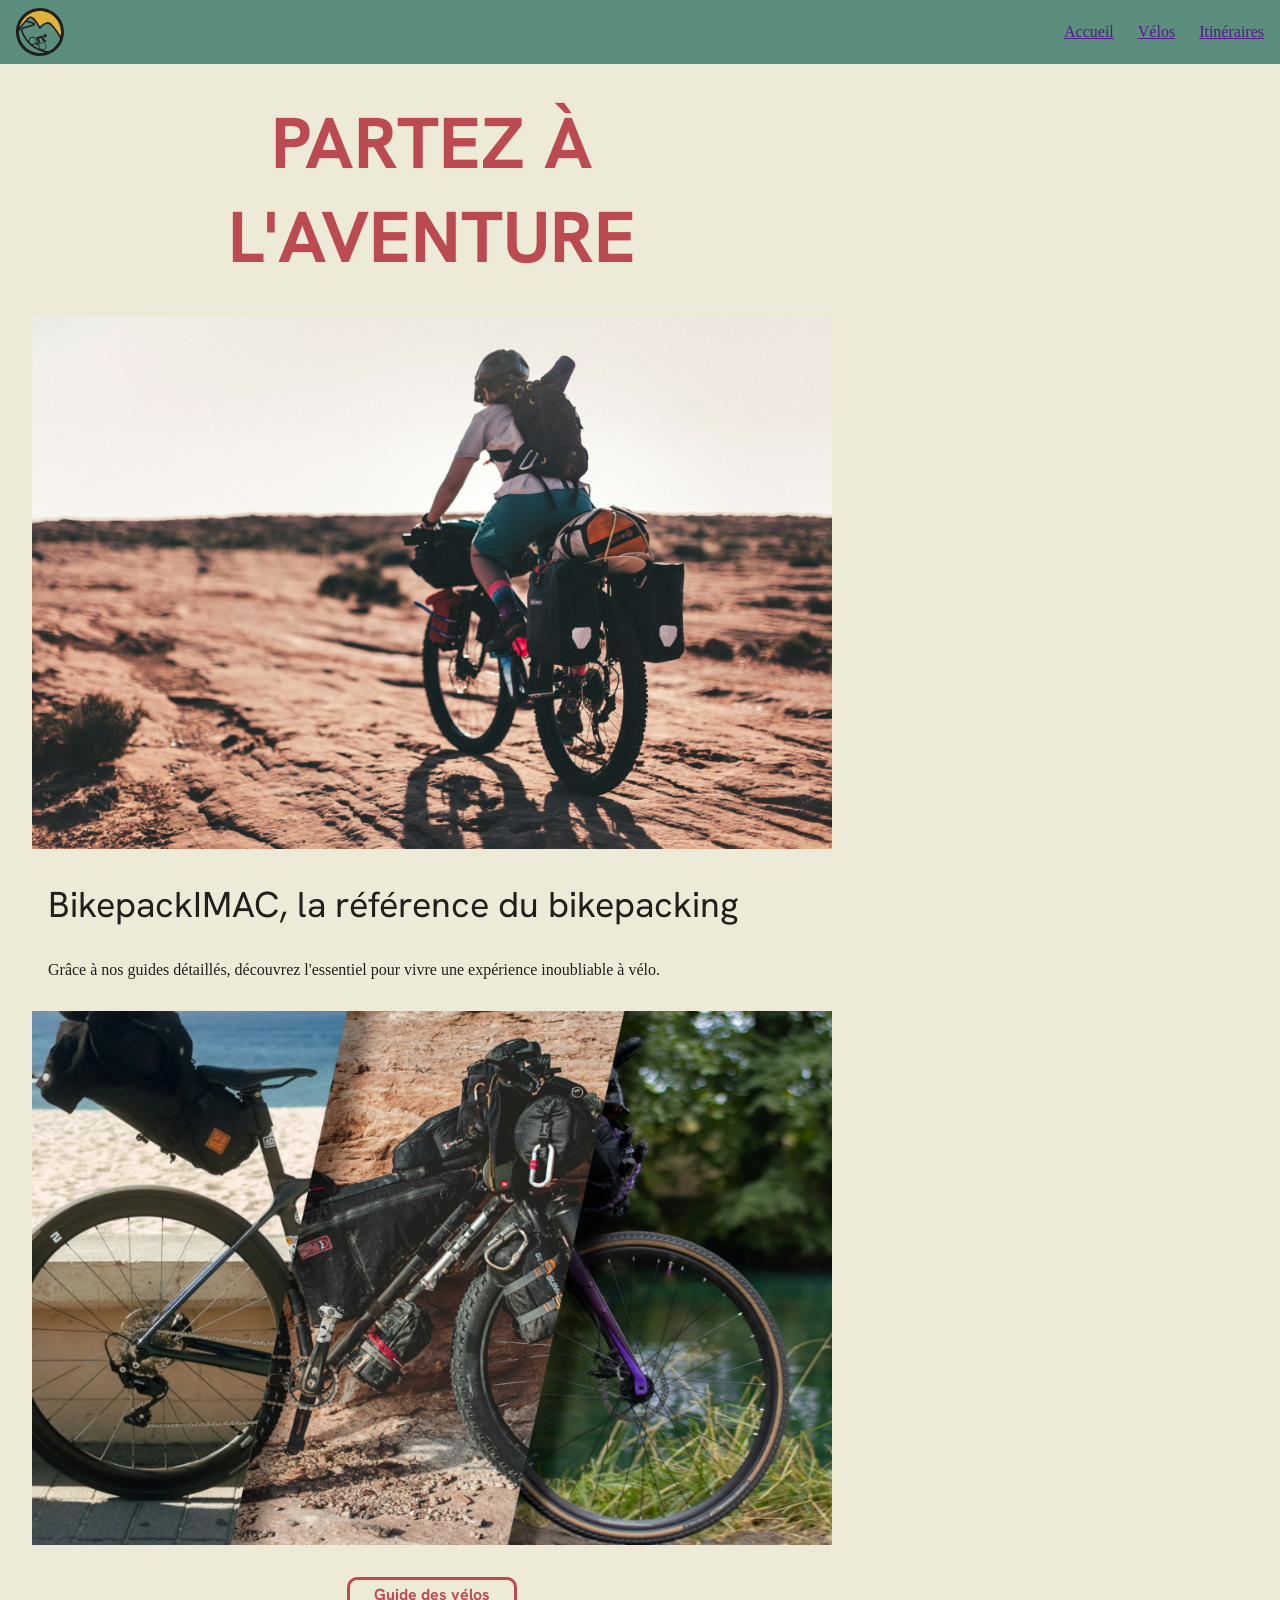
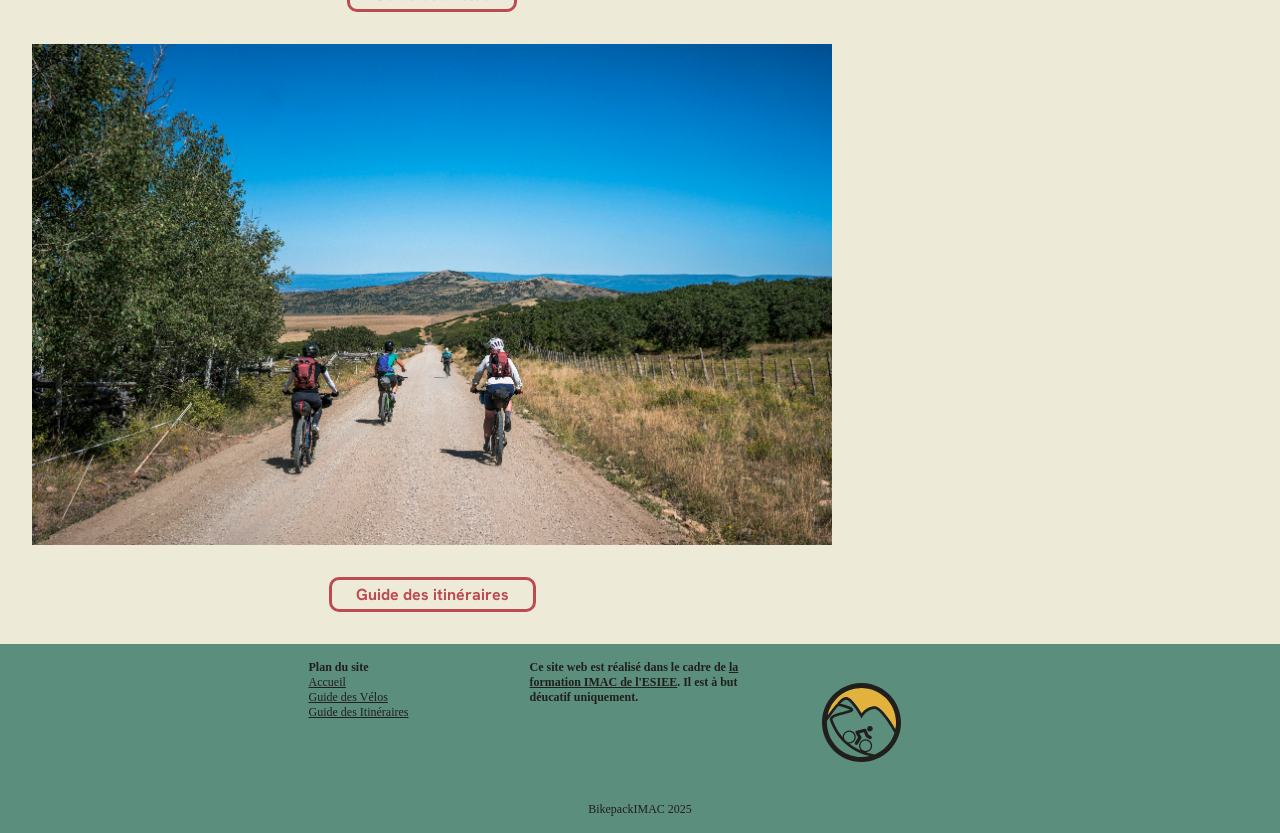
==== src/html/index.html @ bb57b615 "Componentes + index" ====
<!DOCTYPE html>
<html lang="fr-FR">
    <head>
        <meta charset="UTF-8" />
        <meta name="viewport" content="width=device-width, initial-scale=1" />
        <link rel="stylesheet" href="../css/index.css" />
        <title>BikepackIMAC</title>
    </head>
    <body>
        <header>
            <img id="logoHeader" src="../assets/img/logo.svg" />
            <nav id="navHeader">
                <a href="" target="_self">Accueil</a>
                <!-- TODO: insert link-->
                <a href="" target="_self">Vélos</a>
                <!-- TODO: insert link-->
                <a href="" target="_self">Itinéraires</a>
                <!-- TODO: insert link-->
            </nav>
        </header>

        <main>
            <h1 class="bigred" id="title">Partez à l'aventure</h1>

            <img src="../assets/img/illustration_bike-desert.jpg" />

            <h2>BikepackIMAC, la référence du bikepacking</h2>

            <p>
                Grâce à nos guides détaillés, découvrez l'essentiel pour vivre
                une expérience inoubliable à vélo.
            </p>

            <img src="../assets/img/3_bikes.webp" />

            <a class="btn">Guide des vélos</a>

            <img src="../assets/img/illustration_itineraires.jpg" />

            <a class="btn">Guide des itinéraires</a>
        </main>

        <footer>
            <div id="footerContainer">
                <div id="footerSubgrid">
                    <div id="fsg1">
                        <p>Plan du site</p>
                        <nav id="navFooter">
                            <a class="textsmall" href="" target="_self"
                                >Accueil</a
                            >
                            <!-- TODO: insert link-->
                            <a class="textsmall" href="" target="_self"
                                >Guide des Vélos</a
                            >
                            <!-- TODO: insert link-->
                            <a class="textsmall" href="" target="_self"
                                >Guide des Itinéraires</a
                            >
                            <!-- TODO: insert link-->
                        </nav>
                    </div>
                    <div id="fsg2">
                        <p>
                            Ce site web est réalisé dans le cadre de
                            <u>la formation IMAC de l'ESIEE</u>. Il est à but
                            déucatif uniquement.
                        </p>
                    </div>
                    <div id="fsg3">
                        <img id="logoFooter" src="../assets/img/logo.svg" />
                    </div>
                </div>

                <p id="credits" class="textsmall">BikepackIMAC 2025</p>
            </div>
        </footer>
    </body>
</html>
---- src/css/index.css ----
@import url(../css/main.css);

/*TODO: make stuff duh*/
main {
    display: flex;
    flex-direction: column;
    justify-content: center;
    justify-self: center;
    align-items: center;
    gap: 32px;
    padding: 32px;

    width: 800px;
}

#title {
    font-size: 72px;
    text-transform: uppercase;
    width: 571px;
    text-align: center;
}

main > img {
    object-fit: contain;
    width: 100%;
}

main > p,
main > h2 {
    margin-inline: 16px;
    text-align: left;
    align-self: start;
}
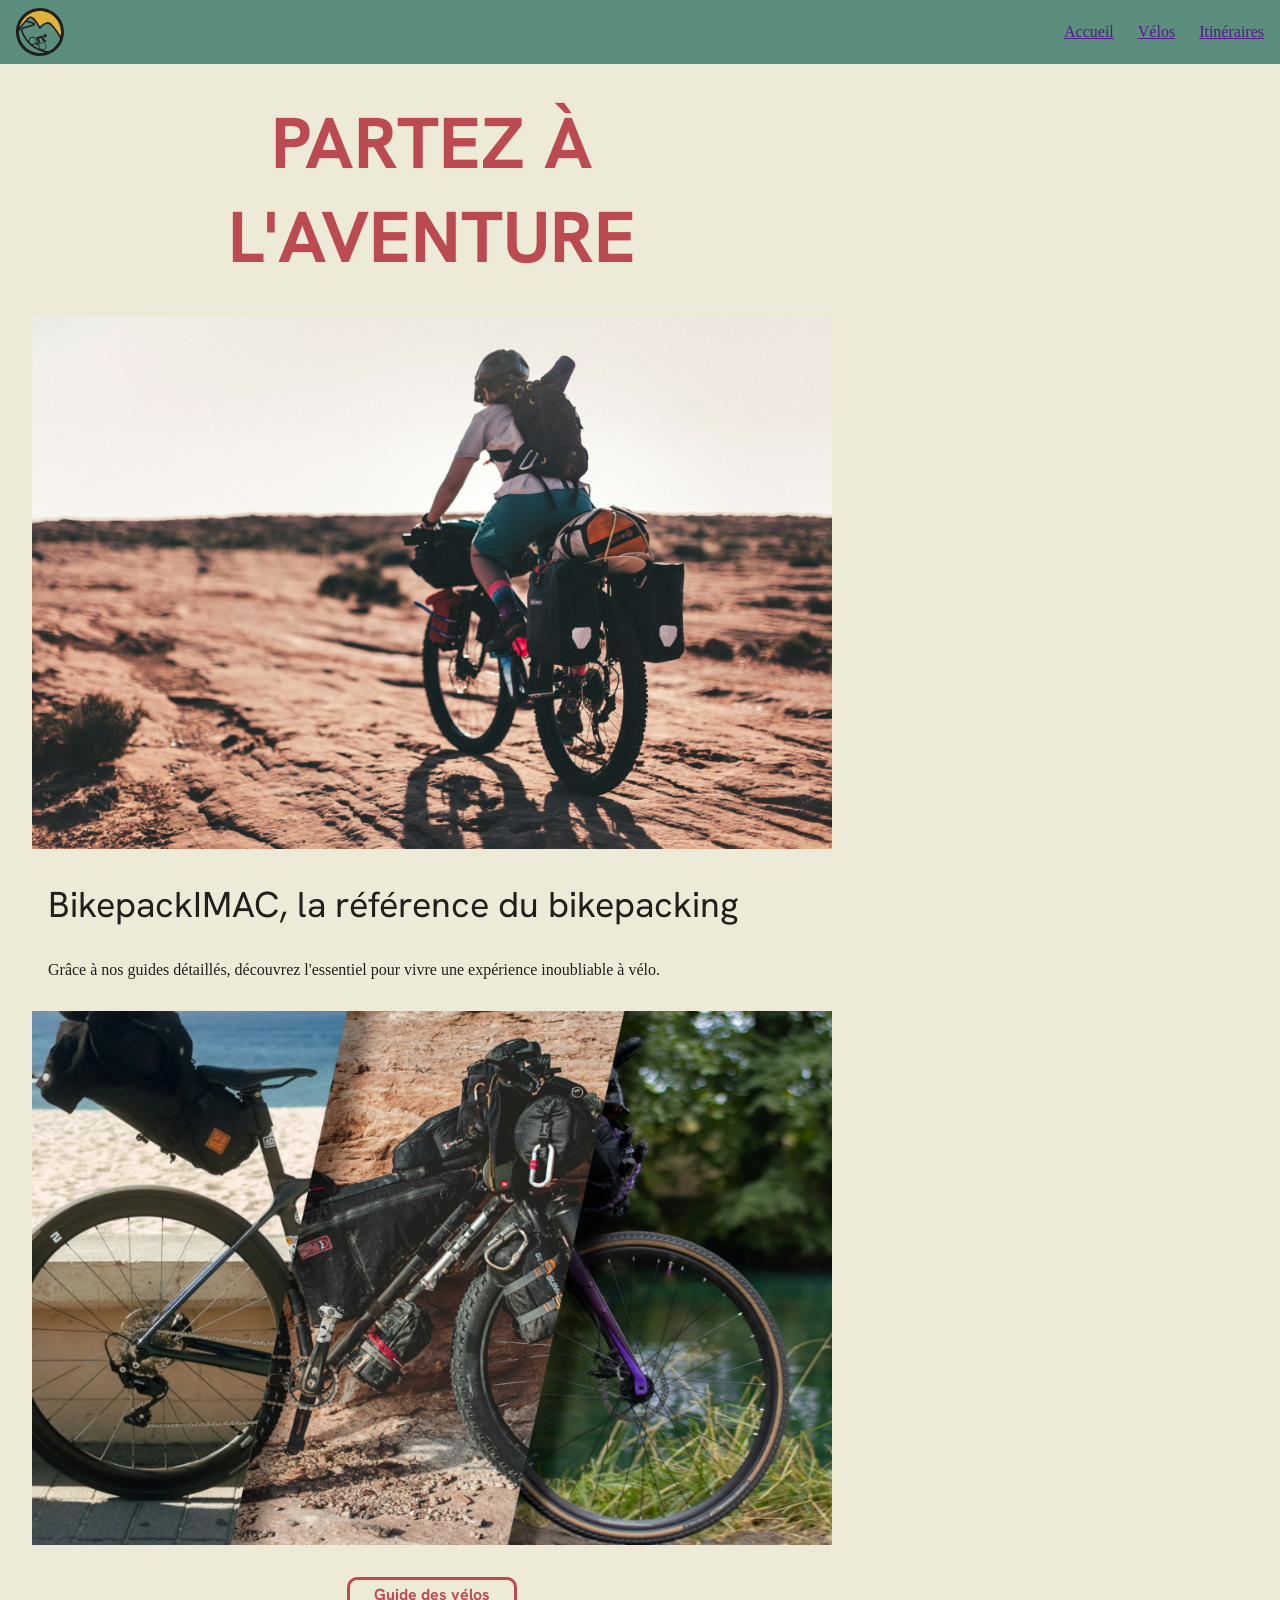
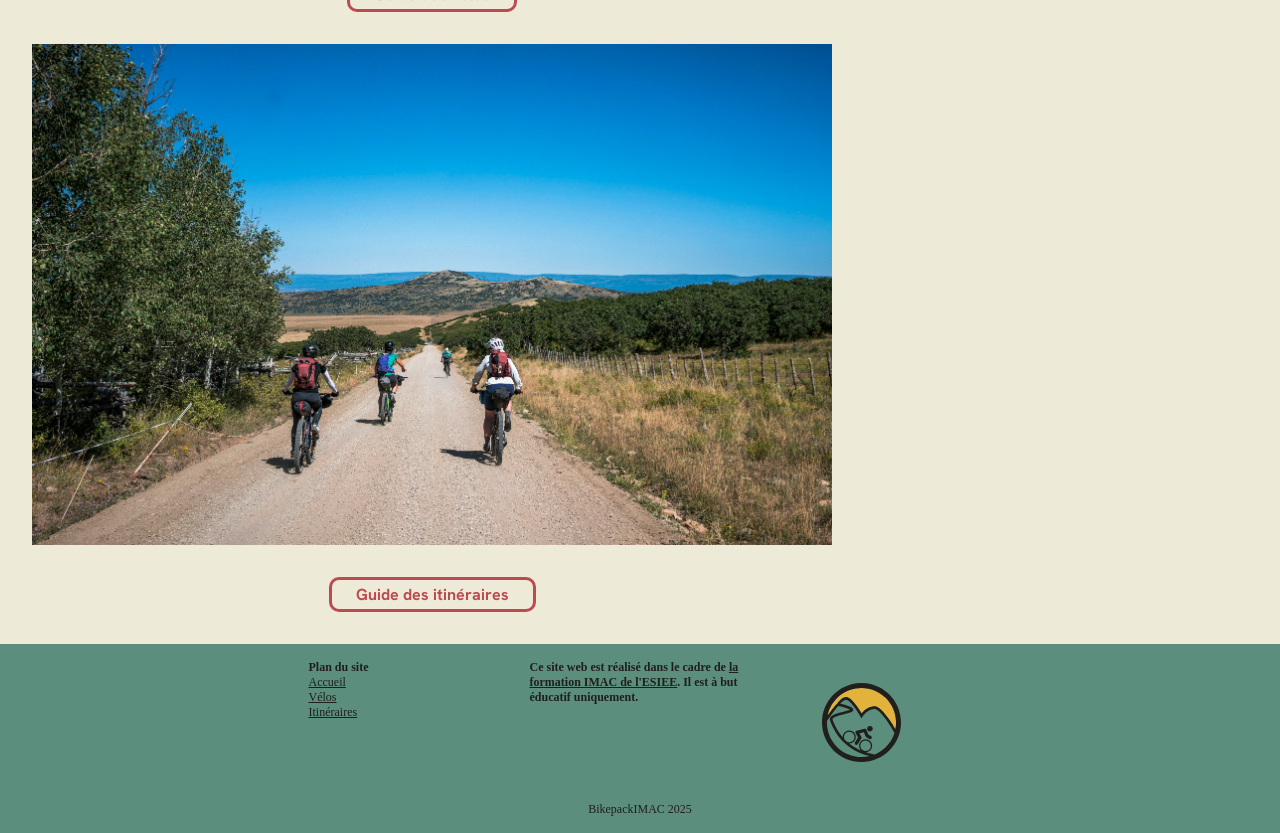
==== commit 4df94548: "semantic + renamed palette" ====
--- a/src/html/index.html
+++ b/src/html/index.html
@@ -3,18 +3,21 @@
     <head>
         <meta charset="UTF-8" />
         <meta name="viewport" content="width=device-width, initial-scale=1" />
+        <link rel="icon" type="image/svg+xml" href="../assets/img/logo.svg" />
         <link rel="stylesheet" href="../css/index.css" />
         <title>BikepackIMAC</title>
     </head>
     <body>
         <header>
-            <img id="logoHeader" src="../assets/img/logo.svg" />
+            <img id="logoHeader" src="../assets/img/logo.svg" alt="" />
             <nav id="navHeader">
-                <a href="" target="_self">Accueil</a>
+                <a href="" title="Revenir à l'accueil"> Accueil </a>
                 <!-- TODO: insert link-->
-                <a href="" target="_self">Vélos</a>
+                <a href="" title="Accéder au guide des vélos"> Vélos </a>
                 <!-- TODO: insert link-->
-                <a href="" target="_self">Itinéraires</a>
+                <a href="" title="Accéder au guide des itinéraires">
+                    Itinéraires
+                </a>
                 <!-- TODO: insert link-->
             </nav>
         </header>
@@ -22,7 +25,7 @@
         <main>
             <h1 class="bigred" id="title">Partez à l'aventure</h1>
 
-            <img src="../assets/img/illustration_bike-desert.jpg" />
+            <img src="../assets/img/illustration_bike-desert.jpg" alt="" />
 
             <h2>BikepackIMAC, la référence du bikepacking</h2>
 
@@ -31,13 +34,19 @@
                 une expérience inoubliable à vélo.
             </p>
 
-            <img src="../assets/img/3_bikes.webp" />
+            <img src="../assets/img/3_bikes.webp" alt="" />
 
-            <a class="btn">Guide des vélos</a>
+            <a class="btn" title="Accéder au guide des vélos">
+                Guide des vélos
+            </a>
+            <!-- TODO: insert link-->
 
-            <img src="../assets/img/illustration_itineraires.jpg" />
+            <img src="../assets/img/illustration_itineraires.jpg" alt="" />
 
-            <a class="btn">Guide des itinéraires</a>
+            <a class="btn" title="Accéder au guide des itinéraires">
+                Guide des itinéraires
+            </a>
+            <!-- TODO: insert link-->
         </main>
 
         <footer>
@@ -46,29 +55,44 @@
                     <div id="fsg1">
                         <p>Plan du site</p>
                         <nav id="navFooter">
-                            <a class="textsmall" href="" target="_self"
-                                >Accueil</a
+                            <a
+                                href=""
+                                class="textsmall"
+                                title="Revenir à l'accueil"
                             >
+                                Accueil
+                            </a>
                             <!-- TODO: insert link-->
-                            <a class="textsmall" href="" target="_self"
-                                >Guide des Vélos</a
+                            <a
+                                href=""
+                                class="textsmall"
+                                title="Accéder au guide des vélos"
                             >
+                                Vélos
+                            </a>
                             <!-- TODO: insert link-->
-                            <a class="textsmall" href="" target="_self"
-                                >Guide des Itinéraires</a
+                            <a
+                                href=""
+                                class="textsmall"
+                                title="Accéder au guide des itinéraires"
                             >
-                            <!-- TODO: insert link-->
+                                Itinéraires
+                            </a>
                         </nav>
                     </div>
                     <div id="fsg2">
                         <p>
                             Ce site web est réalisé dans le cadre de
                             <u>la formation IMAC de l'ESIEE</u>. Il est à but
-                            déucatif uniquement.
+                            éducatif uniquement.
                         </p>
                     </div>
                     <div id="fsg3">
-                        <img id="logoFooter" src="../assets/img/logo.svg" />
+                        <img
+                            id="logoFooter"
+                            src="../assets/img/logo.svg"
+                            alt=""
+                        />
                     </div>
                 </div>
 
--- a/src/css/index.css
+++ b/src/css/index.css
@@ -1,17 +1,6 @@
 @import url(../css/main.css);
 
 /*TODO: make stuff duh*/
-main {
-    display: flex;
-    flex-direction: column;
-    justify-content: center;
-    justify-self: center;
-    align-items: center;
-    gap: 32px;
-    padding: 32px;
-
-    width: 800px;
-}
 
 #title {
     font-size: 72px;
@@ -19,15 +8,3 @@
     width: 571px;
     text-align: center;
 }
-
-main > img {
-    object-fit: contain;
-    width: 100%;
-}
-
-main > p,
-main > h2 {
-    margin-inline: 16px;
-    text-align: left;
-    align-self: start;
-}
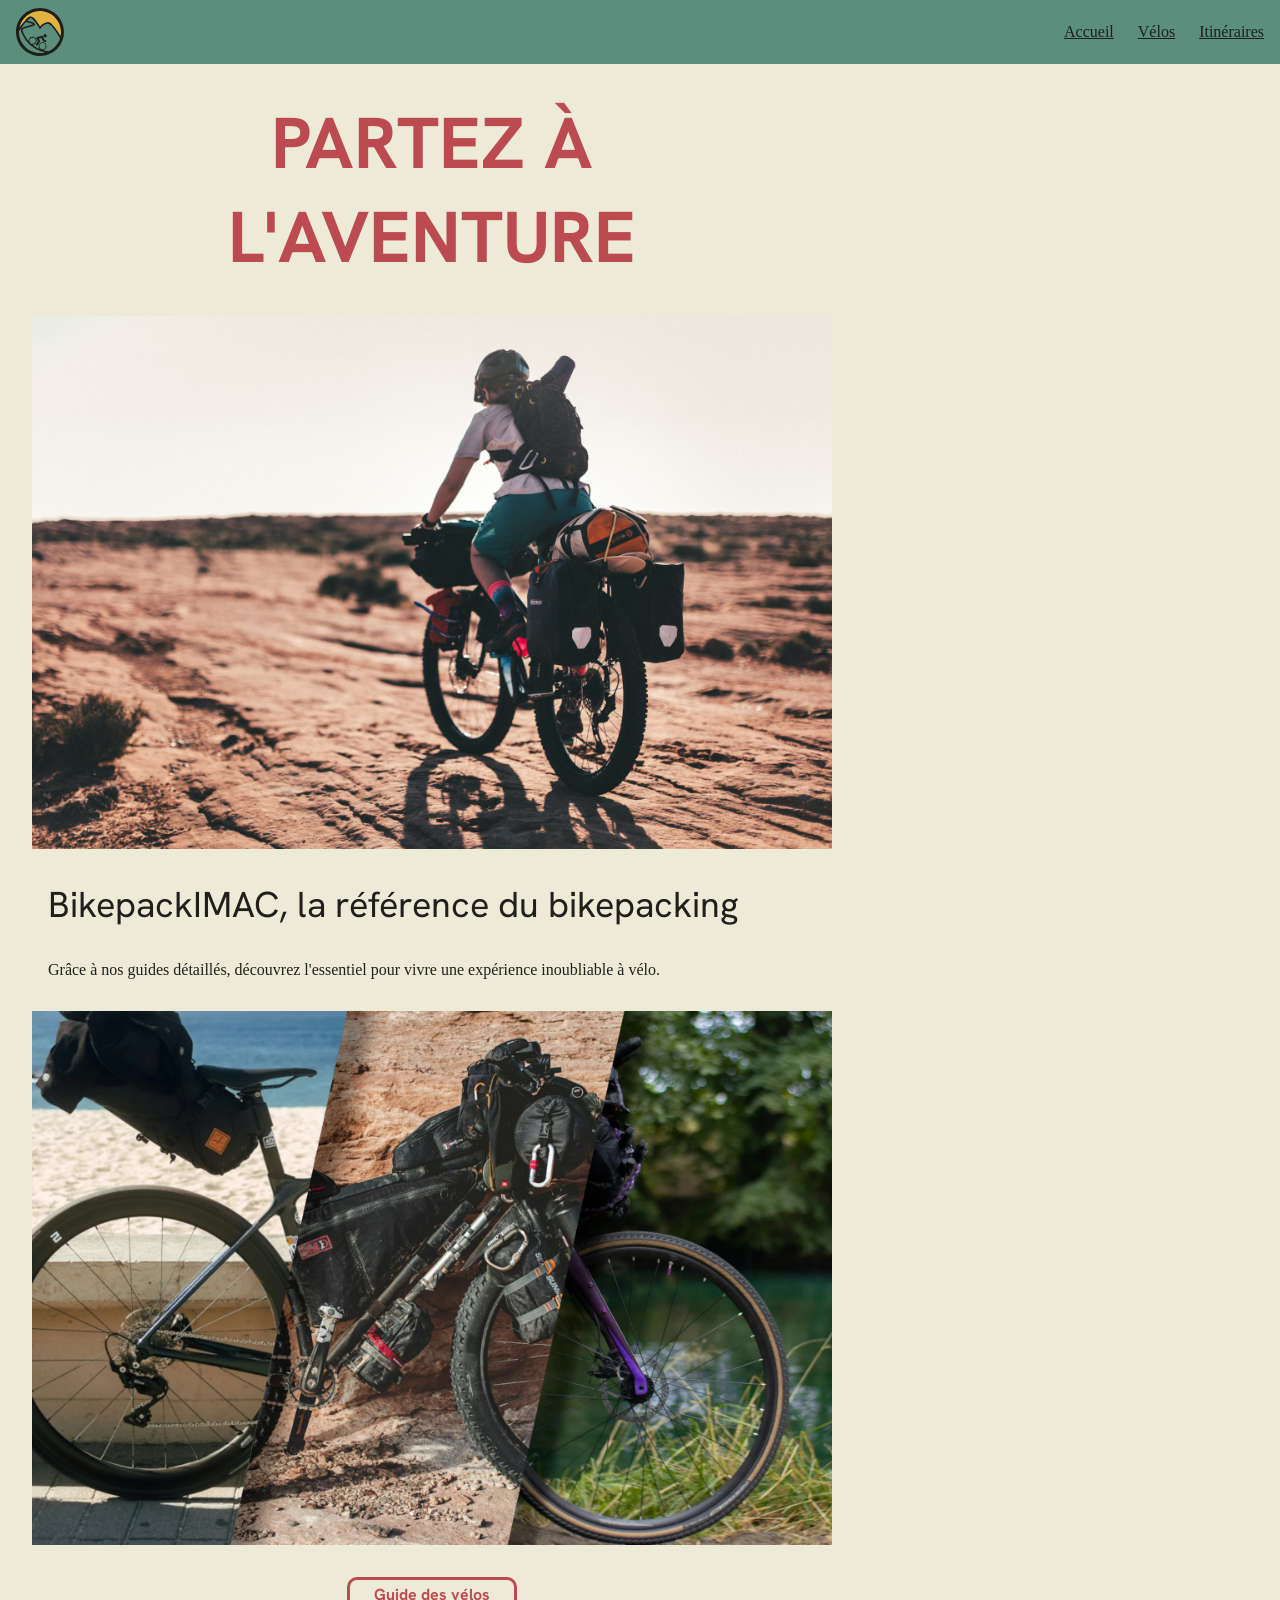
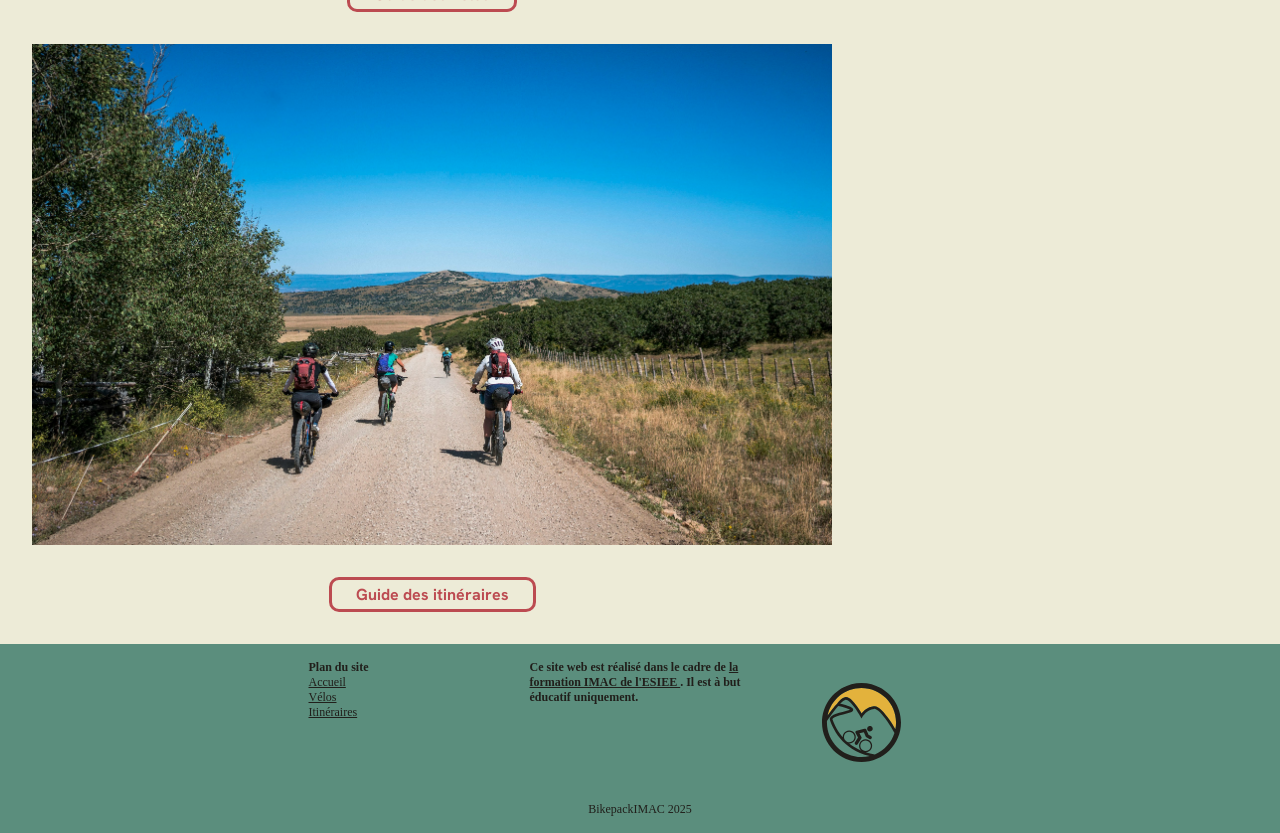
==== commit ce23518b: "maj finale (revoir semantique)" ====
--- a/src/html/index.html
+++ b/src/html/index.html
@@ -4,21 +4,25 @@
         <meta charset="UTF-8" />
         <meta name="viewport" content="width=device-width, initial-scale=1" />
         <link rel="icon" type="image/svg+xml" href="../assets/img/logo.svg" />
-        <link rel="stylesheet" href="../css/index.css" />
+        <link rel="stylesheet" href="../css/pages/index.css" />
         <title>BikepackIMAC</title>
     </head>
     <body>
         <header>
             <img id="logoHeader" src="../assets/img/logo.svg" alt="" />
             <nav id="navHeader">
-                <a href="" title="Revenir à l'accueil"> Accueil </a>
-                <!-- TODO: insert link-->
-                <a href="" title="Accéder au guide des vélos"> Vélos </a>
-                <!-- TODO: insert link-->
-                <a href="" title="Accéder au guide des itinéraires">
+                <a href="../html/index.html" title="Revenir à l'accueil">
+                    Accueil
+                </a>
+                <a href="../html/velos.html" title="Accéder au guide des vélos">
+                    Vélos
+                </a>
+                <a
+                    href="../html/itineraires.html"
+                    title="Accéder au guide des itinéraires"
+                >
                     Itinéraires
                 </a>
-                <!-- TODO: insert link-->
             </nav>
         </header>
 
@@ -36,7 +40,11 @@
 
             <img src="../assets/img/3_bikes.webp" alt="" />
 
-            <a class="btn" title="Accéder au guide des vélos">
+            <a
+                class="btn"
+                href="../html/velos.html"
+                title="Accéder au guide des vélos"
+            >
                 Guide des vélos
             </a>
             <!-- TODO: insert link-->
@@ -56,7 +64,7 @@
                         <p>Plan du site</p>
                         <nav id="navFooter">
                             <a
-                                href=""
+                                href="../html/index.html"
                                 class="textsmall"
                                 title="Revenir à l'accueil"
                             >
@@ -64,7 +72,7 @@
                             </a>
                             <!-- TODO: insert link-->
                             <a
-                                href=""
+                                href="../html/velos.html"
                                 class="textsmall"
                                 title="Accéder au guide des vélos"
                             >
@@ -72,7 +80,7 @@
                             </a>
                             <!-- TODO: insert link-->
                             <a
-                                href=""
+                                href="../html/itineraires.html"
                                 class="textsmall"
                                 title="Accéder au guide des itinéraires"
                             >
@@ -83,8 +91,14 @@
                     <div id="fsg2">
                         <p>
                             Ce site web est réalisé dans le cadre de
-                            <u>la formation IMAC de l'ESIEE</u>. Il est à but
-                            éducatif uniquement.
+                            <a
+                                href="https://www.esiee.fr/formations/ingenieur/filieres/imac"
+                                target="_blank"
+                                title="Nouvel onglet - Formation d'ingénieur IMAC | ESIEE Paris"
+                            >
+                                la formation IMAC de l'ESIEE
+                            </a>
+                            . Il est à but éducatif uniquement.
                         </p>
                     </div>
                     <div id="fsg3">
--- a/src/css/pages/index.css
+++ b/src/css/pages/index.css
@@ -0,0 +1,15 @@
+@import url(../../css/base.css);
+
+#title {
+    font-size: 72px;
+    width: 571px;
+    text-align: center;
+    align-self: center;
+}
+
+@media screen and (max-width: 412px) and (max-height: 917px) {
+    #title {
+        font-size: 48px;
+        width: auto;
+    }
+}
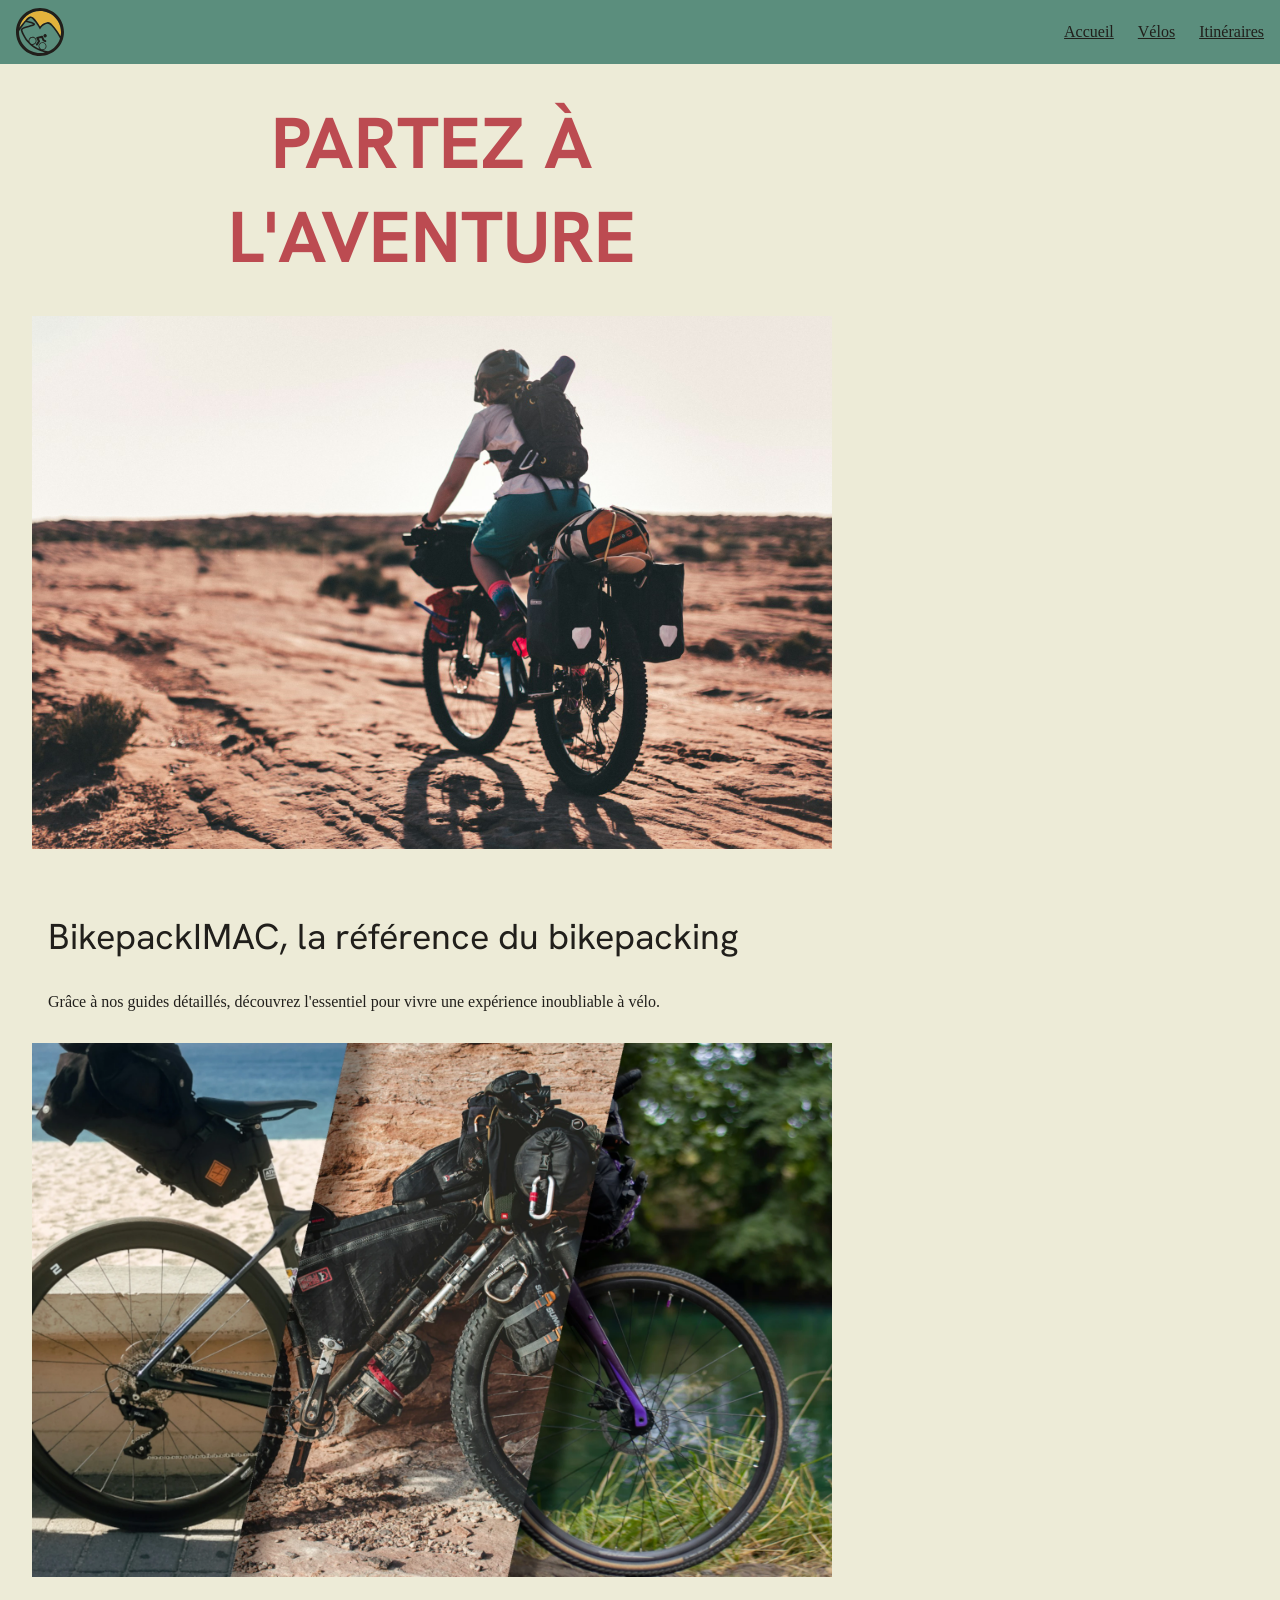
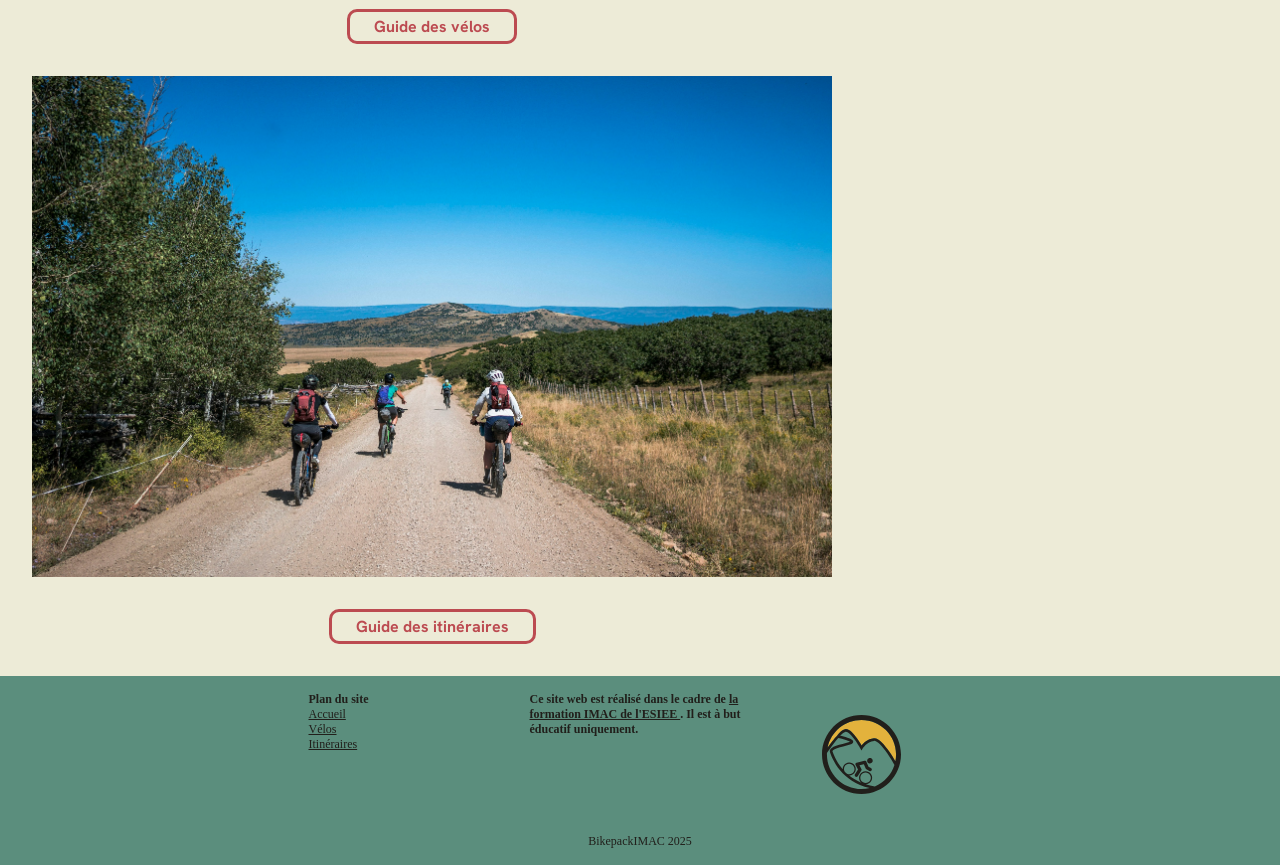
==== commit d6b5c398: "cleanup" ====
--- a/src/html/index.html
+++ b/src/html/index.html
@@ -10,7 +10,7 @@
     <body>
         <header>
             <img id="logoHeader" src="../assets/img/logo.svg" alt="" />
-            <nav id="navHeader">
+            <nav id="navHeader" aria-label="Navigation principale">
                 <a href="../html/index.html" title="Revenir à l'accueil">
                     Accueil
                 </a>
@@ -31,7 +31,7 @@
 
             <img src="../assets/img/illustration_bike-desert.jpg" alt="" />
 
-            <h2>BikepackIMAC, la référence du bikepacking</h2>
+            <h2 class="medium">BikepackIMAC, la référence du bikepacking</h2>
 
             <p>
                 Grâce à nos guides détaillés, découvrez l'essentiel pour vivre
@@ -47,14 +47,16 @@
             >
                 Guide des vélos
             </a>
-            <!-- TODO: insert link-->
 
             <img src="../assets/img/illustration_itineraires.jpg" alt="" />
 
-            <a class="btn" title="Accéder au guide des itinéraires">
+            <a
+                class="btn"
+                href="../html/itineraires.html"
+                title="Accéder au guide des itinéraires"
+            >
                 Guide des itinéraires
             </a>
-            <!-- TODO: insert link-->
         </main>
 
         <footer>
@@ -62,7 +64,7 @@
                 <div id="footerSubgrid">
                     <div id="fsg1">
                         <p>Plan du site</p>
-                        <nav id="navFooter">
+                        <nav id="navFooter" aria-label="Navigation secondaire">
                             <a
                                 href="../html/index.html"
                                 class="textsmall"
@@ -70,7 +72,6 @@
                             >
                                 Accueil
                             </a>
-                            <!-- TODO: insert link-->
                             <a
                                 href="../html/velos.html"
                                 class="textsmall"
@@ -78,7 +79,6 @@
                             >
                                 Vélos
                             </a>
-                            <!-- TODO: insert link-->
                             <a
                                 href="../html/itineraires.html"
                                 class="textsmall"
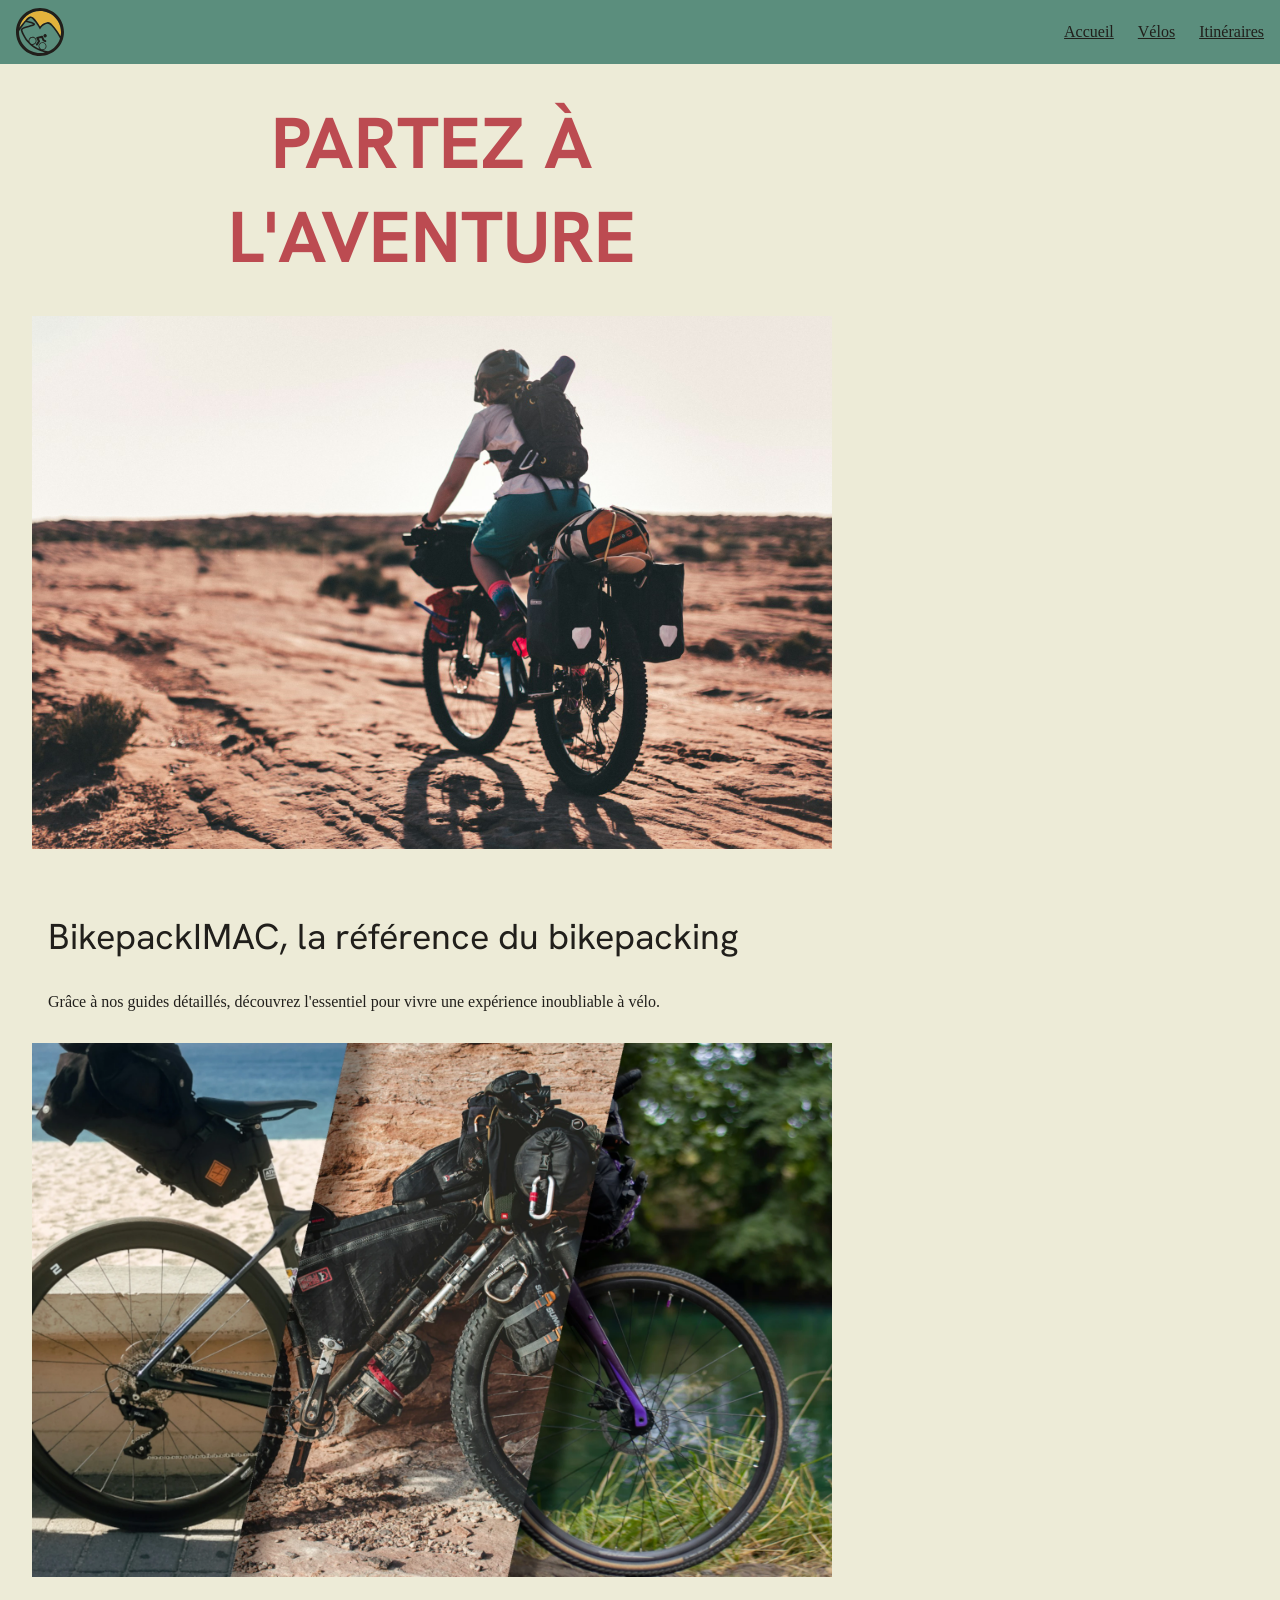
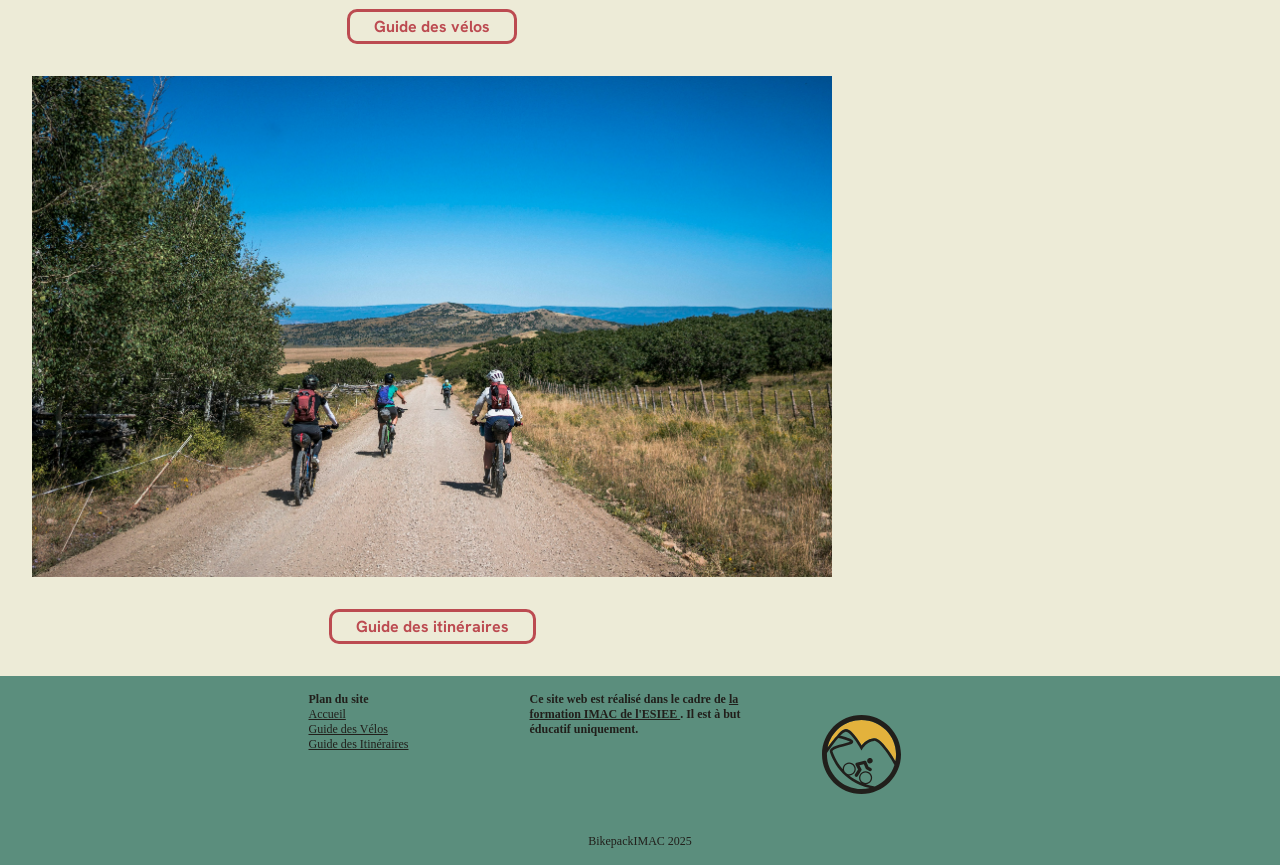
==== commit bc5e5b21: "fixed footer site plan" ====
--- a/src/html/index.html
+++ b/src/html/index.html
@@ -77,14 +77,14 @@
                                 class="textsmall"
                                 title="Accéder au guide des vélos"
                             >
-                                Vélos
+                                Guide des Vélos
                             </a>
                             <a
                                 href="../html/itineraires.html"
                                 class="textsmall"
                                 title="Accéder au guide des itinéraires"
                             >
-                                Itinéraires
+                                Guide des Itinéraires
                             </a>
                         </nav>
                     </div>
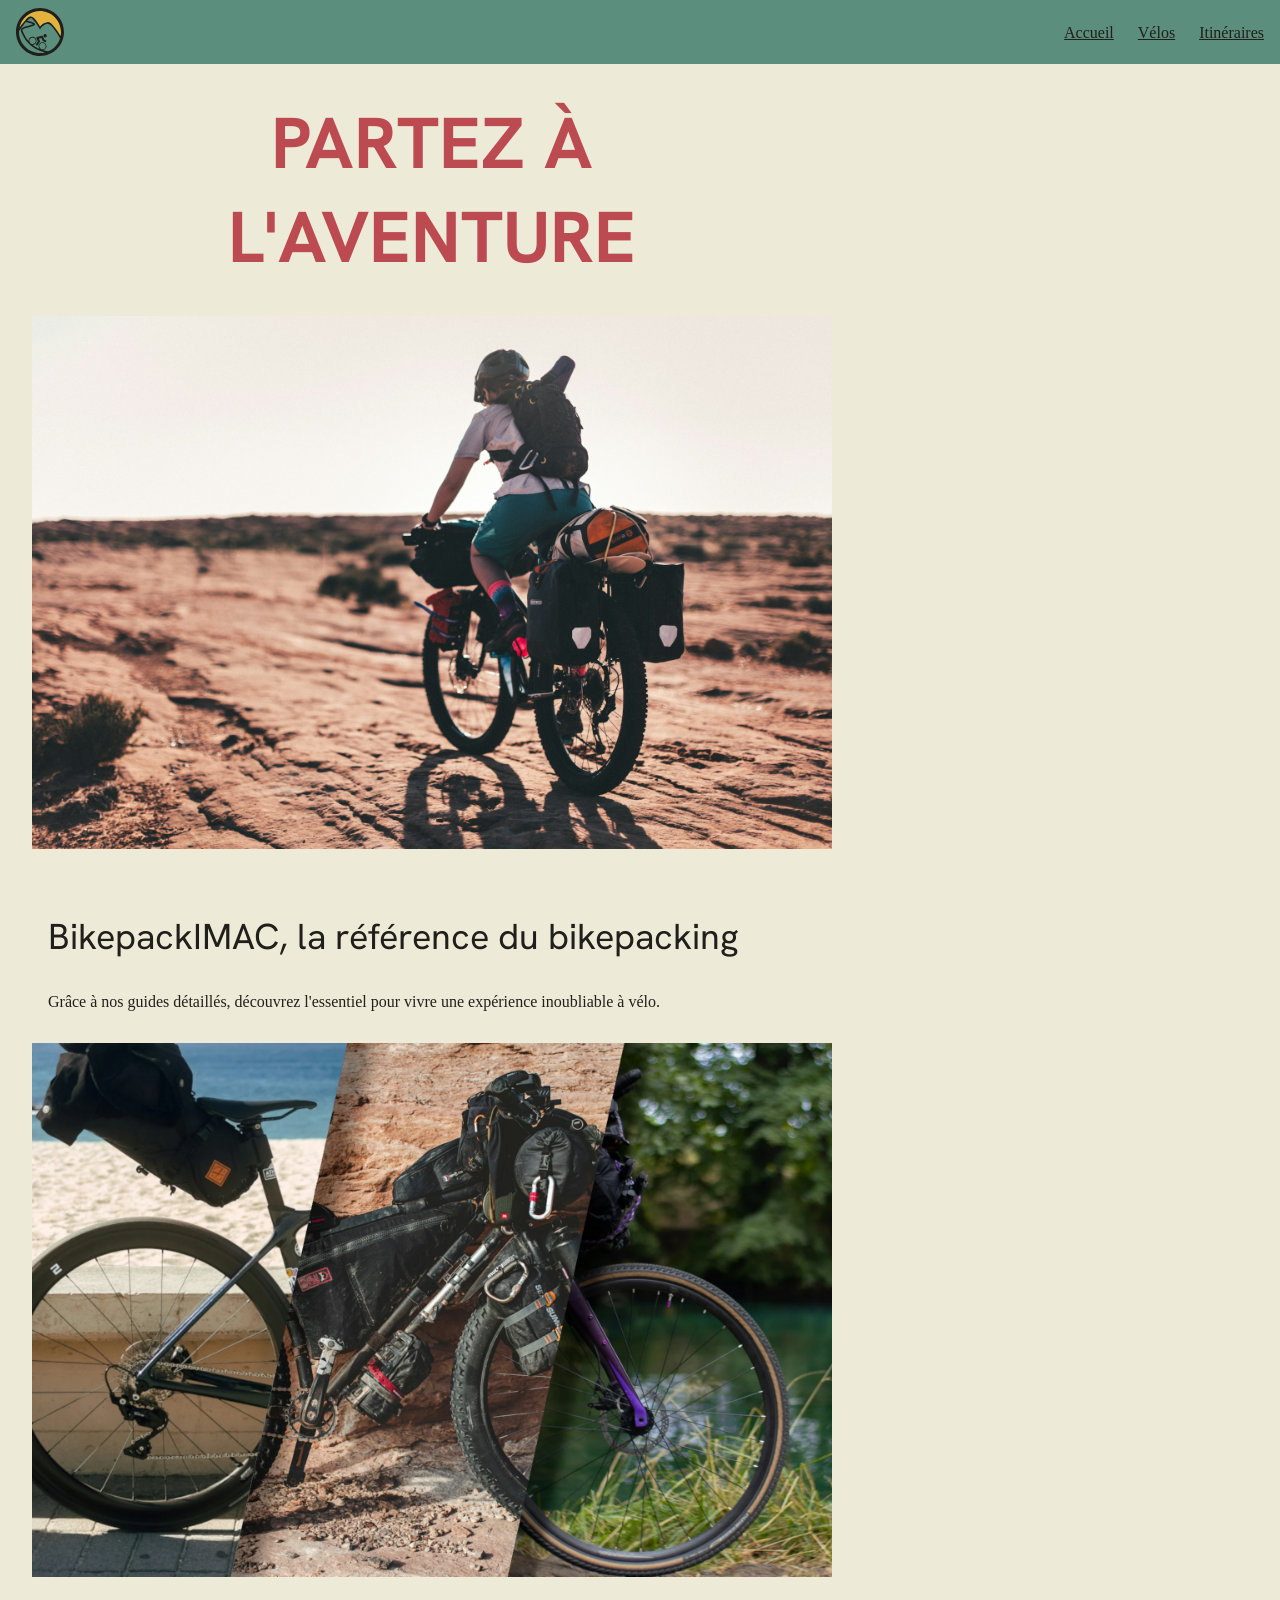
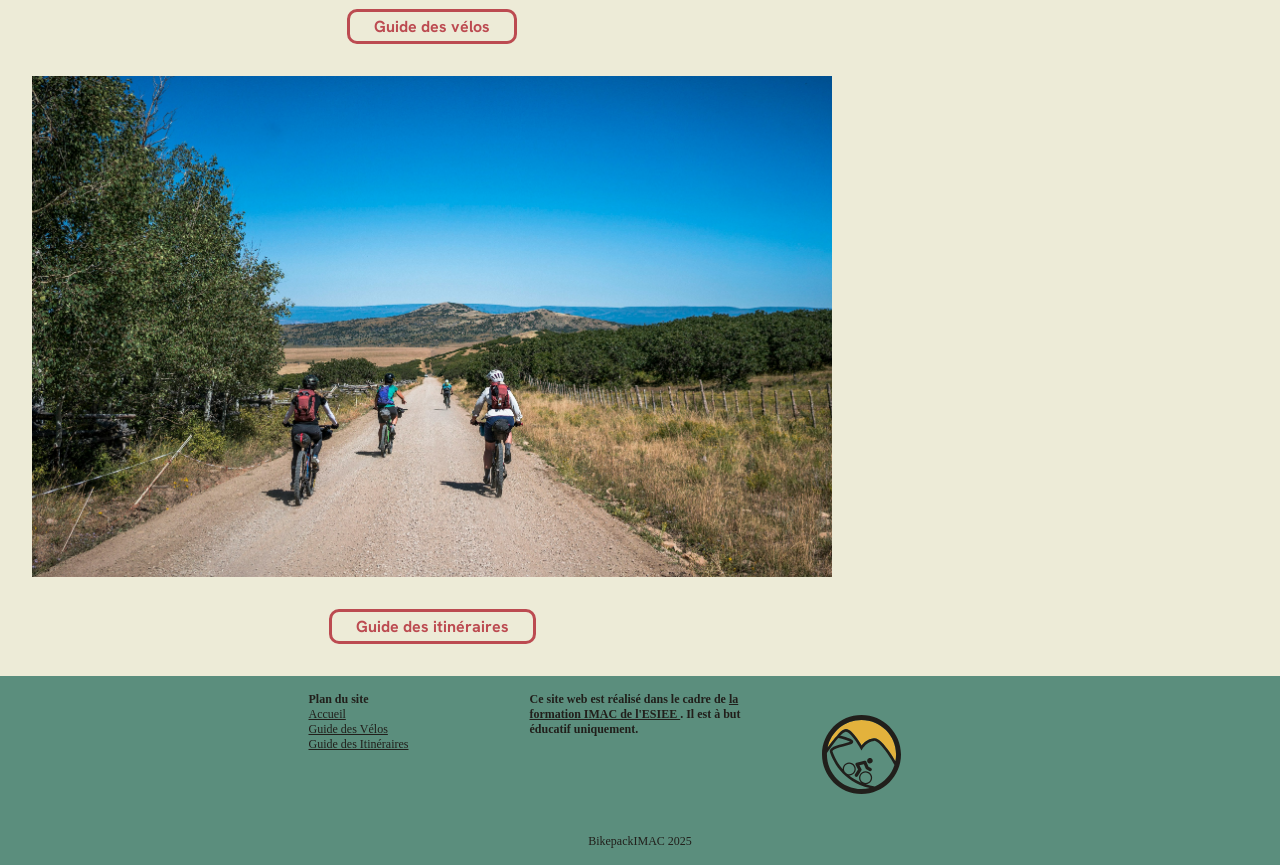
==== commit 2487049d: "I forgor font on header bruv" ====
--- a/src/html/index.html
+++ b/src/html/index.html
@@ -1,23 +1,37 @@
 <!DOCTYPE html>
 <html lang="fr-FR">
     <head>
+        <!-- META -->
         <meta charset="UTF-8" />
         <meta name="viewport" content="width=device-width, initial-scale=1" />
+        <!-- RESSOURCES -->
         <link rel="icon" type="image/svg+xml" href="../assets/img/logo.svg" />
         <link rel="stylesheet" href="../css/pages/index.css" />
+
         <title>BikepackIMAC</title>
     </head>
     <body>
+        <!-- HEADER -->
         <header>
             <img id="logoHeader" src="../assets/img/logo.svg" alt="" />
+
             <nav id="navHeader" aria-label="Navigation principale">
-                <a href="../html/index.html" title="Revenir à l'accueil">
+                <a
+                    class="text"
+                    href="../html/index.html"
+                    title="Revenir à l'accueil"
+                >
                     Accueil
                 </a>
-                <a href="../html/velos.html" title="Accéder au guide des vélos">
+                <a
+                    class="text"
+                    href="../html/velos.html"
+                    title="Accéder au guide des vélos"
+                >
                     Vélos
                 </a>
                 <a
+                    class="text"
                     href="../html/itineraires.html"
                     title="Accéder au guide des itinéraires"
                 >
@@ -26,6 +40,7 @@
             </nav>
         </header>
 
+        <!-- MAIN -->
         <main>
             <h1 class="bigred" id="title">Partez à l'aventure</h1>
 
@@ -59,6 +74,7 @@
             </a>
         </main>
 
+        <!-- FOOTER -->
         <footer>
             <div id="footerContainer">
                 <div id="footerSubgrid">
--- a/src/css/pages/index.css
+++ b/src/css/pages/index.css
@@ -7,6 +7,10 @@
     align-self: center;
 }
 
+/********************************/
+/* RESPONSIVITY */
+/********************************/
+
 @media screen and (max-width: 412px) and (max-height: 917px) {
     #title {
         font-size: 48px;
